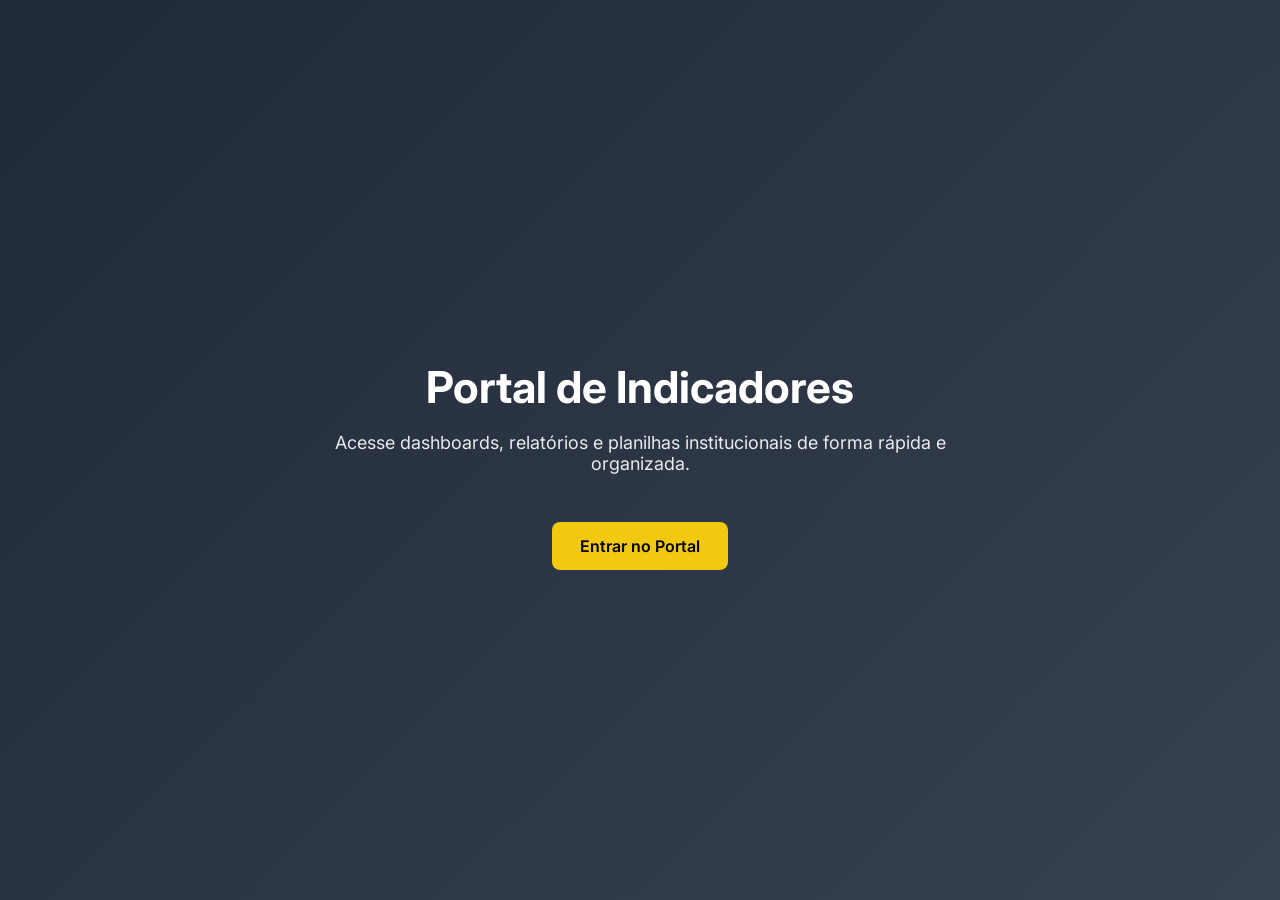
==== index.html @ d05c2c4e "Add files via upload" ====
<!-- ========================= -->
<!-- SCRIPT 1 — index.html     -->
<!-- PÁGINA INICIAL            -->
<!-- ========================= -->

<!DOCTYPE html>
<html lang="pt-br">
<head>
<meta charset="UTF-8">
<meta name="viewport" content="width=device-width, initial-scale=1.0">
<title>Portal de Indicadores</title>
<link href="https://fonts.googleapis.com/css2?family=Inter:wght@300;400;600&display=swap" rel="stylesheet">
<link rel="stylesheet" href="style.css">
</head>

<body>

<div class="container">

<h1>Portal de Indicadores</h1>

<p>
Acesse dashboards, relatórios e planilhas institucionais de forma rápida e organizada.
</p>

<a class="btn" href="hospital.html">Entrar no Portal</a>

</div>

</body>
</html>
---- style.css ----
body{
font-family:'Inter',sans-serif;
margin:0;
height:100vh;
display:flex;
justify-content:center;
align-items:center;
background:linear-gradient(135deg,#1f2937,#374151);
color:white;
text-align:center;
}

:root {
    --amarelo: yellow;
    --branco: white;
    --preto: black;
    --fhemig: #0096bb;

}

.container{
max-width:700px;
padding:40px;
}

h1{
font-size:44px;
margin-bottom:10px;
}

p{
font-size:18px;
opacity:0.9;
}

.btn{
margin-top:30px;
display:inline-block;
padding:14px 28px;
background:#f2c811;
color:black;
text-decoration:none;
font-weight:600;
border-radius:8px;
transition:0.2s;
}

.btn:hover{
transform:scale(1.05);
}
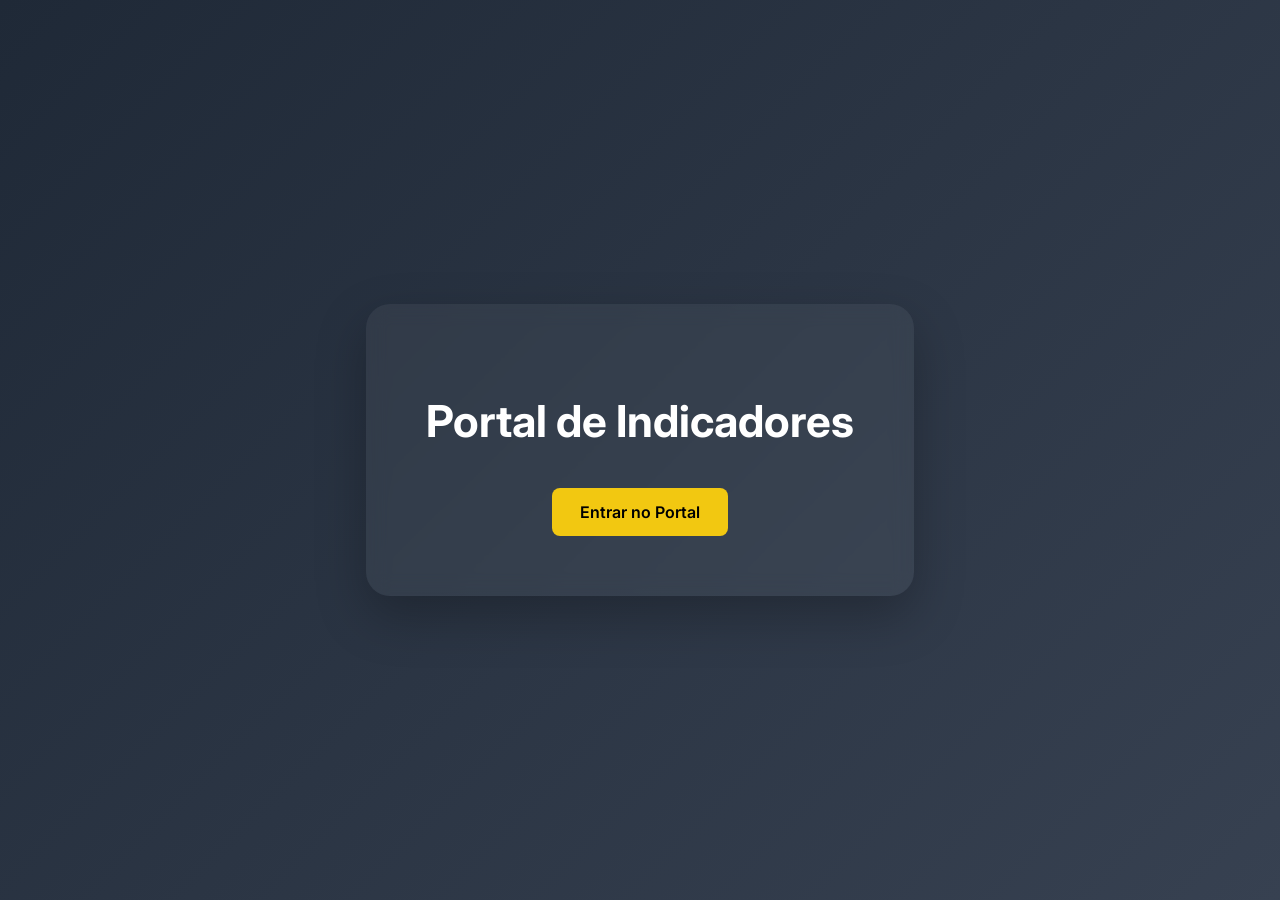
==== commit 9e0dfeee: "Alteração página inicial" ====
--- a/index.html
+++ b/index.html
@@ -15,13 +15,11 @@
 
 <body>
 
-<div class="container">
+<div class="hero-card">
 
 <h1>Portal de Indicadores</h1>
 
-<p>
-Acesse dashboards, relatórios e planilhas institucionais de forma rápida e organizada.
-</p>
+
 
 <a class="btn" href="hospital.html">Entrar no Portal</a>
 
--- a/style.css
+++ b/style.css
@@ -18,9 +18,12 @@
 
 }
 
-.container{
-max-width:700px;
-padding:40px;
+.hero-card{
+    background:rgba(255,255,255,.05);
+    backdrop-filter:blur(10px);
+    border-radius:24px;
+    padding:60px;
+    box-shadow:0 20px 50px rgba(0,0,0,.25);
 }
 
 h1{
@@ -28,10 +31,7 @@
 margin-bottom:10px;
 }
 
-p{
-font-size:18px;
-opacity:0.9;
-}
+
 
 .btn{
 margin-top:30px;
@@ -43,6 +43,7 @@
 font-weight:600;
 border-radius:8px;
 transition:0.2s;
+
 }
 
 .btn:hover{
